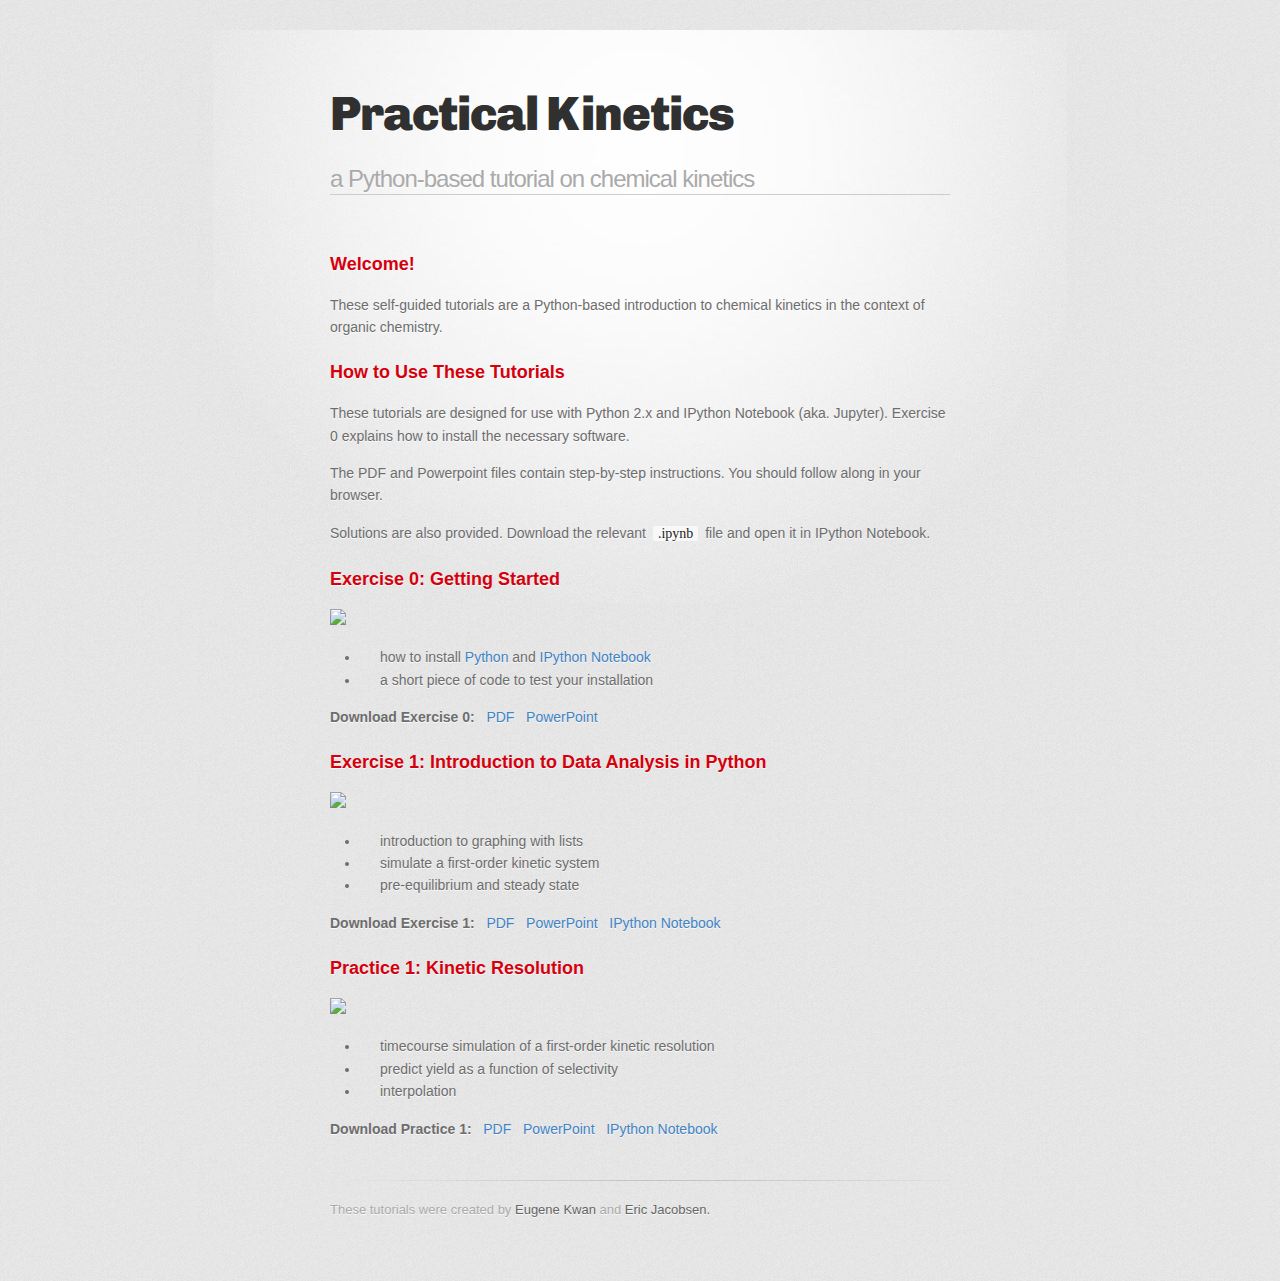
==== index.html @ 6663be4f "added practice 1" ====
<!DOCTYPE html>
<html>
  <head>
    <meta charset='utf-8'>
    <meta http-equiv="X-UA-Compatible" content="chrome=1">
    <link href='https://fonts.googleapis.com/css?family=Chivo:900' rel='stylesheet' type='text/css'>
    <link rel="stylesheet" type="text/css" href="stylesheets/stylesheet.css" media="screen">
    <link rel="stylesheet" type="text/css" href="stylesheets/github-dark.css" media="screen">
    <link rel="stylesheet" type="text/css" href="stylesheets/print.css" media="print">
    <link rel="stylesheet" type="text/css" href="stylesheets/markdown.css">
    <!--[if lt IE 9]>
    <script src="//html5shiv.googlecode.com/svn/trunk/html5.js"></script>
    <![endif]-->
    <title>Practical Kinetics</title>
  </head>

  <body>
    <div id="container">
      <div class="inner">

        <header>
          <h1>Practical Kinetics</h1>
          <h2>a Python-based tutorial on chemical kinetics</h2>
        </header>
        <section id="main_content">


<h3 id="toc_0">Welcome!</h3>

<p>These self-guided tutorials are a Python-based introduction to chemical kinetics in the context of organic chemistry.</p>

<h3 id="toc_1">How to Use These Tutorials</h3>

<p>These tutorials are designed for use with Python 2.x and IPython Notebook (aka. Jupyter). Exercise 0 explains how to install the necessary software.</p>

<p>The PDF and Powerpoint files contain step-by-step instructions.  You should follow along in your browser.</p>

<p>Solutions are also provided.  Download the relevant <code>.ipynb</code> file and open it in IPython Notebook.</p>

<h3 id="toc_2">Exercise 0: Getting Started</h3>

<p><img src="http://ekwan.github.io/practical_kinetics/exercise%200/Exercise%200.png" height=150px></p>

<ul>
<li>how to install <a href="http://www.python.org">Python</a> and <a href="http://ipython.org/notebook.html">IPython Notebook</a></li>
<li>a short piece of code to test your installation</li>
</ul>

<p><strong>Download Exercise 0:</strong> &nbsp; <a href="http://ekwan.github.io/practical_kinetics/exercise%200/Exercise%200.pdf">PDF</a> &nbsp; <a href="http://ekwan.github.io/practical_kinetics/exercise%200/Exercise%200.pptx">PowerPoint</a> </p>

<h3 id="toc_3">Exercise 1: Introduction to Data Analysis in Python</h3>

<p><img src="http://ekwan.github.io/practical_kinetics/exercise%201/Exercise%201.png" height=150px></p>

<ul>
<li>introduction to graphing with lists</li>
<li>simulate a first-order kinetic system</li>
<li>pre-equilibrium and steady state</li>
</ul>

<p><strong>Download Exercise 1:</strong> &nbsp; <a href="http://ekwan.github.io/practical_kinetics/exercise%201/Exercise%201.pdf">PDF</a> &nbsp; <a href="http://ekwan.github.io/practical_kinetics/exercise%201/Exercise%201.pptx">PowerPoint</a> &nbsp; <a href="http://ekwan.github.io/practical_kinetics/exercise%201/Exercise%201.ipynb">IPython Notebook</a></p>

<h3 id="toc_4">Practice 1: Kinetic Resolution</h3>

<p><img src="http://ekwan.github.io/practical_kinetics/exercise%201/practice%201.png" height=150px></p>

<ul>
<li>timecourse simulation of a first-order kinetic resolution</li>
<li>predict yield as a function of selectivity</li>
<li>interpolation</li>
</ul>

<p><strong>Download Practice 1:</strong> &nbsp; <a href="http://ekwan.github.io/practical_kinetics/practice%201/practice%201.pdf">PDF</a> &nbsp; <a href="http://ekwan.github.io/practical_kinetics/exercise%201/practice%201.pptx">PowerPoint</a> &nbsp; <a href="http://ekwan.github.io/practical_kinetics/practice%201/Practice%201.ipynb">IPython Notebook</a></p>






        <footer>
          These tutorials were created by <a href="http://people.fas.harvard.edu/~ekwan">Eugene Kwan</a> and
          <a href="http://people.fas.harvard.edu/~minotti">Eric Jacobsen.</a><br>
        </footer>

      </div>
    </div>
  </body>
</html>
---- stylesheets/stylesheet.css ----
/* http://meyerweb.com/eric/tools/css/reset/
   v2.0 | 20110126
   License: none (public domain)
*/
html, body, div, span, applet, object, iframe,
h1, h2, h3, h4, h5, h6, p, blockquote, pre,
a, abbr, acronym, address, big, cite, code,
del, dfn, em, img, ins, kbd, q, s, samp,
small, strike, strong, sub, sup, tt, var,
b, u, i, center,
dl, dt, dd, ol, ul, li,
fieldset, form, label, legend,
table, caption, tbody, tfoot, thead, tr, th, td,
article, aside, canvas, details, embed,
figure, figcaption, footer, header, hgroup,
menu, nav, output, ruby, section, summary,
time, mark, audio, video {
	padding: 0;
	margin: 0;
	font: inherit;
	font-size: 100%;
	vertical-align: baseline;
	border: 0;
}
/* HTML5 display-role reset for older browsers */
article, aside, details, figcaption, figure,
footer, header, hgroup, menu, nav, section {
	display: block;
}
body {
	line-height: 1;
}
ol, ul {
	list-style: none;
}
blockquote, q {
	quotes: none;
}
blockquote:before, blockquote:after,
q:before, q:after {
	content: '';
	content: none;
}
table {
	border-spacing: 0;
	border-collapse: collapse;
}

/* LAYOUT STYLES */
body {
  font-family: 'Helvetica Neue', Helvetica, Arial, serif;
  font-size: 1em;
  line-height: 1.5;
  color: #6d6d6d;
  text-shadow: 0 1px 0 rgba(255, 255, 255, 0.8);
  background: #e7e7e7 url(../images/body-bg.png) 0 0 repeat;
}

a {
  color: #d5000d;
}
a:hover {
  color: #c5000c;
}

header {
  padding-top: 35px;
  padding-bottom: 25px;
}

header h1 {
  font-family: 'Chivo', 'Helvetica Neue', Helvetica, Arial, serif;
  font-size: 48px; font-weight: 900;
  line-height: 1.2;
  color: #303030;
  letter-spacing: -1px;
}

header h2 {
  font-size: 24px;
  font-weight: normal;
  line-height: 1.3;
  color: #aaa;
  letter-spacing: -1px;
}

#container {
  min-height: 595px;
  background: transparent url(../images/highlight-bg.jpg) 50% 0 no-repeat;
}

.inner {
  width: 620px;
  margin: 0 auto;
}

#container .inner img {
  max-width: 100%;
}

#downloads {
  margin-bottom: 40px;
}

a.button {
  display: block;
  float: left;
  width: 179px;
  padding: 12px 8px 12px 8px;
  margin-right: 14px;
  font-size: 15px;
  font-weight: bold;
  line-height: 25px;
  color: #303030;
  background: #fdfdfd; /* Old browsers */
  background: -moz-linear-gradient(top,  #fdfdfd 0%, #f2f2f2 100%); /* FF3.6+ */
  background: -webkit-gradient(linear, left top, left bottom, color-stop(0%,#fdfdfd), color-stop(100%,#f2f2f2)); /* Chrome,Safari4+ */
  background: -webkit-linear-gradient(top,  #fdfdfd 0%,#f2f2f2 100%); /* Chrome10+,Safari5.1+ */
  background: -o-linear-gradient(top,  #fdfdfd 0%,#f2f2f2 100%); /* Opera 11.10+ */
  background: -ms-linear-gradient(top,  #fdfdfd 0%,#f2f2f2 100%); /* IE10+ */
  background: linear-gradient(top,  #fdfdfd 0%,#f2f2f2 100%); /* W3C */
  filter: progid:DXImageTransform.Microsoft.gradient( startColorstr='#fdfdfd', endColorstr='#f2f2f2',GradientType=0 ); /* IE6-9 */
  border-top: solid 1px #cbcbcb;
  border-right: solid 1px #b7b7b7;
  border-bottom: solid 1px #b3b3b3;
  border-left: solid 1px #b7b7b7;
  border-radius: 30px;
  -webkit-box-shadow: 10px 10px 5px #888;
  -moz-box-shadow: 10px 10px 5px #888;
  box-shadow: 0px 1px 5px #e8e8e8;
  -moz-border-radius: 30px;
  -webkit-border-radius: 30px;
}
a.button:hover {
  background: #fafafa; /* Old browsers */
  background: -moz-linear-gradient(top,  #fdfdfd 0%, #f6f6f6 100%); /* FF3.6+ */
  background: -webkit-gradient(linear, left top, left bottom, color-stop(0%,#fdfdfd), color-stop(100%,#f6f6f6)); /* Chrome,Safari4+ */
  background: -webkit-linear-gradient(top,  #fdfdfd 0%,#f6f6f6 100%); /* Chrome10+,Safari5.1+ */
  background: -o-linear-gradient(top,  #fdfdfd 0%,#f6f6f6 100%); /* Opera 11.10+ */
  background: -ms-linear-gradient(top,  #fdfdfd 0%,#f6f6f6 100%); /* IE10+ */
  background: linear-gradient(top,  #fdfdfd 0%,#f6f6f6, 100%); /* W3C */
  filter: progid:DXImageTransform.Microsoft.gradient( startColorstr='#fdfdfd', endColorstr='#f6f6f6',GradientType=0 ); /* IE6-9 */
  border-top: solid 1px #b7b7b7;
  border-right: solid 1px #b3b3b3;
  border-bottom: solid 1px #b3b3b3;
  border-left: solid 1px #b3b3b3;
}

a.button span {
  display: block;
  height: 23px;
  padding-left: 50px;
}

#download-zip span {
  background: transparent url(../images/zip-icon.png) 12px 50% no-repeat;
}
#download-tar-gz span {
  background: transparent url(../images/tar-gz-icon.png) 12px 50% no-repeat;
}
#view-on-github span {
  background: transparent url(../images/octocat-icon.png) 12px 50% no-repeat;
}
#view-on-github {
  margin-right: 0;
}

code, pre {
  margin-bottom: 30px;
  font-family: Monaco, "Bitstream Vera Sans Mono", "Lucida Console", Terminal;
  font-size: 14px;
  color: #222;
}

code {
  padding: 0 3px;
  background-color: #f2f2f2;
  border: solid 1px #ddd;
}

pre {
  padding: 20px;
  overflow: auto;
  color: #f2f2f2;
  text-shadow: none;
  background: #303030;
}
pre code {
  padding: 0;
  color: #f2f2f2;
  background-color: #303030;
  border: none;
}

ul, ol, dl {
  margin-bottom: 20px;
}


/* COMMON STYLES */

hr {
  height: 1px;
  padding-bottom: 1em;
  margin-top: 1em;
  line-height: 1px;
  background: transparent url('../images/hr.png') 50% 0 no-repeat;
  border: none;
}

strong {
  font-weight: bold;
}

em {
  font-style: italic;
}

table {
  width: 100%;
  border: 1px solid #ebebeb;
}

th {
  font-weight: 500;
}

td {
  font-weight: 300;
  text-align: center;
  border: 1px solid #ebebeb;
}

form {
  padding: 20px;
  background: #f2f2f2;

}


/* GENERAL ELEMENT TYPE STYLES */

h1 {
  font-size: 32px;
}

h2 {
  margin-bottom: 8px;
  font-size: 22px;
  font-weight: bold;
  color: #303030;
}

h3 {
  margin-bottom: 8px;
  font-size: 18px;
  font-weight: bold;
  color: #d5000d;
}

h4 {
  font-size: 16px;
  font-weight: bold;
  color: #303030;
}

h5 {
  font-size: 1em;
  color: #303030;
}

h6 {
  font-size: .8em;
  color: #303030;
}

p {
  margin-bottom: 20px;
  font-weight: 300;
}

a {
  text-decoration: none;
}

p a {
  font-weight: 400;
}

blockquote {
  padding: 0 0 0 30px;
  margin-bottom: 20px;
  font-size: 1.6em;
  border-left: 10px solid #e9e9e9;
}

ul li {
  list-style-position: inside;
  list-style: disc;
  padding-left: 20px;
}

ol li {
  list-style-position: inside;
  list-style: decimal;
  padding-left: 3px;
}

dl dt {
  color: #303030;
}

footer {
  padding-top: 20px;
  padding-bottom: 30px;
  margin-top: 40px;
  font-size: 13px;
  color: #aaa;
  background: transparent url('../images/hr.png') 0 0 no-repeat;
}

footer a {
  color: #666;
}
footer a:hover {
  color: #444;
}

/* MISC */
.clearfix:after {
  display: block;
  height: 0;
  clear: both;
  visibility: hidden;
  content: '.';
}

.clearfix {display: inline-block;}
* html .clearfix {height: 1%;}
.clearfix {display: block;}

/* #Media Queries
================================================== */

/* Smaller than standard 960 (devices and browsers) */
@media only screen and (max-width: 959px) { }

/* Tablet Portrait size to standard 960 (devices and browsers) */
@media only screen and (min-width: 768px) and (max-width: 959px) { }

/* All Mobile Sizes (devices and browser) */
@media only screen and (max-width: 767px) {
  header {
    padding-top: 10px;
    padding-bottom: 10px;
  }
  #downloads {
    margin-bottom: 25px;
  }
  #download-zip, #download-tar-gz {
    display: none;
  }
  .inner {
    width: 94%;
    margin: 0 auto;
  }
}

/* Mobile Landscape Size to Tablet Portrait (devices and browsers) */
@media only screen and (min-width: 480px) and (max-width: 767px) { }

/* Mobile Portrait Size to Mobile Landscape Size (devices and browsers) */
@media only screen and (max-width: 479px) { }
---- stylesheets/github-dark.css ----
/*
   Copyright 2014 GitHub Inc.

   Licensed under the Apache License, Version 2.0 (the "License");
   you may not use this file except in compliance with the License.
   You may obtain a copy of the License at

       http://www.apache.org/licenses/LICENSE-2.0

   Unless required by applicable law or agreed to in writing, software
   distributed under the License is distributed on an "AS IS" BASIS,
   WITHOUT WARRANTIES OR CONDITIONS OF ANY KIND, either express or implied.
   See the License for the specific language governing permissions and
   limitations under the License.

*/

.pl-c /* comment */ {
  color: #969896;
}

.pl-c1      /* constant, markup.raw, meta.diff.header, meta.module-reference, meta.property-name, support, support.constant, support.variable, variable.other.constant */,
.pl-s .pl-v /* string variable */ {
  color: #0099cd;
}

.pl-e  /* entity */,
.pl-en /* entity.name */ {
  color: #9774cb;
}

.pl-s .pl-s1 /* string source */,
.pl-smi      /* storage.modifier.import, storage.modifier.package, storage.type.java, variable.other, variable.parameter.function */ {
  color: #ddd;
}

.pl-ent /* entity.name.tag */ {
  color: #7bcc72;
}

.pl-k /* keyword, storage, storage.type */ {
  color: #cc2372;
}

.pl-pds              /* punctuation.definition.string, string.regexp.character-class */,
.pl-s                /* string */,
.pl-s .pl-pse .pl-s1 /* string punctuation.section.embedded source */,
.pl-sr               /* string.regexp */,
.pl-sr .pl-cce       /* string.regexp constant.character.escape */,
.pl-sr .pl-sra       /* string.regexp string.regexp.arbitrary-repitition */,
.pl-sr .pl-sre       /* string.regexp source.ruby.embedded */ {
  color: #3c66e2;
}

.pl-v /* variable */ {
  color: #fb8764;
}

.pl-id /* invalid.deprecated */ {
  color: #e63525;
}

.pl-ii /* invalid.illegal */ {
  background-color: #e63525;
  color: #f8f8f8;
}

.pl-sr .pl-cce /* string.regexp constant.character.escape */ {
  color: #7bcc72;
  font-weight: bold;
}

.pl-ml /* markup.list */ {
  color: #c26b2b;
}

.pl-mh        /* markup.heading */,
.pl-mh .pl-en /* markup.heading entity.name */,
.pl-ms        /* meta.separator */ {
  color: #264ec5;
  font-weight: bold;
}

.pl-mq /* markup.quote */ {
  color: #00acac;
}

.pl-mi /* markup.italic */ {
  color: #ddd;
  font-style: italic;
}

.pl-mb /* markup.bold */ {
  color: #ddd;
  font-weight: bold;
}

.pl-md /* markup.deleted, meta.diff.header.from-file */ {
  background-color: #ffecec;
  color: #bd2c00;
}

.pl-mi1 /* markup.inserted, meta.diff.header.to-file */ {
  background-color: #eaffea;
  color: #55a532;
}

.pl-mdr /* meta.diff.range */ {
  color: #9774cb;
  font-weight: bold;
}

.pl-mo /* meta.output */ {
  color: #264ec5;
}
---- stylesheets/print.css ----
html, body, div, span, applet, object, iframe,
h1, h2, h3, h4, h5, h6, p, blockquote, pre,
a, abbr, acronym, address, big, cite, code,
del, dfn, em, img, ins, kbd, q, s, samp,
small, strike, strong, sub, sup, tt, var,
b, u, i, center,
dl, dt, dd, ol, ul, li,
fieldset, form, label, legend,
table, caption, tbody, tfoot, thead, tr, th, td,
article, aside, canvas, details, embed,
figure, figcaption, footer, header, hgroup,
menu, nav, output, ruby, section, summary,
time, mark, audio, video {
  padding: 0;
  margin: 0;
  font: inherit;
  font-size: 100%;
  vertical-align: baseline;
  border: 0;
}
/* HTML5 display-role reset for older browsers */
article, aside, details, figcaption, figure,
footer, header, hgroup, menu, nav, section {
  display: block;
}
body {
  line-height: 1;
}
ol, ul {
  list-style: none;
}
blockquote, q {
  quotes: none;
}
blockquote:before, blockquote:after,
q:before, q:after {
  content: '';
  content: none;
}
table {
  border-spacing: 0;
  border-collapse: collapse;
}
body {
  font-family: 'Helvetica Neue', Helvetica, Arial, serif;
  font-size: 13px;
  line-height: 1.5;
  color: #000;
}

a {
  font-weight: bold;
  color: #d5000d;
}

header {
  padding-top: 35px;
  padding-bottom: 10px;
}

header h1 {
  font-size: 48px;
  font-weight: bold;
  line-height: 1.2;
  color: #303030;
  letter-spacing: -1px;
}

header h2 {
  font-size: 24px;
  font-weight: normal;
  line-height: 1.3;
  color: #aaa;
  letter-spacing: -1px;
}
#downloads {
  display: none;
}
#main_content {
  padding-top: 20px;
}

code, pre {
  margin-bottom: 30px;
  font-family: Monaco, "Bitstream Vera Sans Mono", "Lucida Console", Terminal;
  font-size: 12px;
  color: #222;
}

code {
  padding: 0 3px;
}

pre {
  padding: 20px;
  overflow: auto;
  border: solid 1px #ddd;
}
pre code {
  padding: 0;
}

ul, ol, dl {
  margin-bottom: 20px;
}


/* COMMON STYLES */

table {
  width: 100%;
  border: 1px solid #ebebeb;
}

th {
  font-weight: 500;
}

td {
  font-weight: 300;
  text-align: center;
  border: 1px solid #ebebeb;
}

form {
  padding: 20px;
  background: #f2f2f2;

}


/* GENERAL ELEMENT TYPE STYLES */

h1 {
  font-size: 2.8em;
}

h2 {
  margin-bottom: 8px;
  font-size: 22px;
  font-weight: bold;
  color: #303030;
}

h3 {
  margin-bottom: 8px;
  font-size: 18px;
  font-weight: bold;
  color: #d5000d;
}

h4 {
  font-size: 16px;
  font-weight: bold;
  color: #303030;
}

h5 {
  font-size: 1em;
  color: #303030;
}

h6 {
  font-size: .8em;
  color: #303030;
}

p {
  margin-bottom: 20px;
  font-weight: 300;
}

a {
  text-decoration: none;
}

p a {
  font-weight: 400;
}

blockquote {
  padding: 0 0 0 30px;
  margin-bottom: 20px;
  font-size: 1.6em;
  border-left: 10px solid #e9e9e9;
}

ul li {
  list-style-position: inside;
  list-style: disc;
  padding-left: 20px;
}

ol li {
  list-style-position: inside;
  list-style: decimal;
  padding-left: 3px;
}

dl dd {
  font-style: italic;
  font-weight: 100;
}

footer {
  padding-top: 20px;
  padding-bottom: 30px;
  margin-top: 40px;
  font-size: 13px;
  color: #aaa;
}

footer a {
  color: #666;
}

/* MISC */
.clearfix:after {
  display: block;
  height: 0;
  clear: both;
  visibility: hidden;
  content: '.';
}

.clearfix {display: inline-block;}
* html .clearfix {height: 1%;}
.clearfix {display: block;}
---- stylesheets/markdown.css ----
body {
  font-family: Helvetica, arial, sans-serif;
  font-size: 14px;
  line-height: 1.6;
  padding-top: 10px;
  padding-bottom: 10px;
  background-color: white;
  padding: 30px; }

body > *:first-child {
  margin-top: 0 !important; }
body > *:last-child {
  margin-bottom: 0 !important; }

a {
  color: #4183C4; }
a.absent {
  color: #cc0000; }
a.anchor {
  display: block;
  padding-left: 30px;
  margin-left: -30px;
  cursor: pointer;
  position: absolute;
  top: 0;
  left: 0;
  bottom: 0; }

h1, h2, h3, h4, h5, h6 {
  margin: 20px 0 10px;
  padding: 0;
  font-weight: bold;
  -webkit-font-smoothing: antialiased;
  cursor: text;
  position: relative; }

h1:hover a.anchor, h2:hover a.anchor, h3:hover a.anchor, h4:hover a.anchor, h5:hover a.anchor, h6:hover a.anchor {
  background: url([data-uri]) no-repeat 10px center;
  text-decoration: none; }

h1 tt, h1 code {
  font-size: inherit; }

h2 tt, h2 code {
  font-size: inherit; }

h3 tt, h3 code {
  font-size: inherit; }

h4 tt, h4 code {
  font-size: inherit; }

h5 tt, h5 code {
  font-size: inherit; }

h6 tt, h6 code {
  font-size: inherit; }

h1 {
  font-size: 28px;
  color: black; }

h2 {
  font-size: 24px;
  border-bottom: 1px solid #cccccc;
  color: black; }

h3 {
  font-size: 18px; }

h4 {
  font-size: 16px; }

h5 {
  font-size: 14px; }

h6 {
  color: #777777;
  font-size: 14px; }

p, blockquote, ul, ol, dl, li, table, pre {
  margin: 15px 0; }

hr {
  background: transparent url([data-uri]) repeat-x 0 0;
  border: 0 none;
  color: #cccccc;
  height: 4px;
  padding: 0;
}

body > h2:first-child {
  margin-top: 0;
  padding-top: 0; }
body > h1:first-child {
  margin-top: 0;
  padding-top: 0; }
  body > h1:first-child + h2 {
    margin-top: 0;
    padding-top: 0; }
body > h3:first-child, body > h4:first-child, body > h5:first-child, body > h6:first-child {
  margin-top: 0;
  padding-top: 0; }

a:first-child h1, a:first-child h2, a:first-child h3, a:first-child h4, a:first-child h5, a:first-child h6 {
  margin-top: 0;
  padding-top: 0; }

h1 p, h2 p, h3 p, h4 p, h5 p, h6 p {
  margin-top: 0; }

li p.first {
  display: inline-block; }
li {
  margin: 0; }
ul, ol {
  padding-left: 30px; }

ul :first-child, ol :first-child {
  margin-top: 0; }

dl {
  padding: 0; }
  dl dt {
    font-size: 14px;
    font-weight: bold;
    font-style: italic;
    padding: 0;
    margin: 15px 0 5px; }
    dl dt:first-child {
      padding: 0; }
    dl dt > :first-child {
      margin-top: 0; }
    dl dt > :last-child {
      margin-bottom: 0; }
  dl dd {
    margin: 0 0 15px;
    padding: 0 15px; }
    dl dd > :first-child {
      margin-top: 0; }
    dl dd > :last-child {
      margin-bottom: 0; }

blockquote {
  border-left: 4px solid #dddddd;
  padding: 0 15px;
  color: #777777; }
  blockquote > :first-child {
    margin-top: 0; }
  blockquote > :last-child {
    margin-bottom: 0; }

table {
  padding: 0;border-collapse: collapse; }
  table tr {
    border-top: 1px solid #cccccc;
    background-color: white;
    margin: 0;
    padding: 0; }
    table tr:nth-child(2n) {
      background-color: #f8f8f8; }
    table tr th {
      font-weight: bold;
      border: 1px solid #cccccc;
      margin: 0;
      padding: 6px 13px; }
    table tr td {
      border: 1px solid #cccccc;
      margin: 0;
      padding: 6px 13px; }
    table tr th :first-child, table tr td :first-child {
      margin-top: 0; }
    table tr th :last-child, table tr td :last-child {
      margin-bottom: 0; }

img {
  max-width: 100%; }

span.frame {
  display: block;
  overflow: hidden; }
  span.frame > span {
    border: 1px solid #dddddd;
    display: block;
    float: left;
    overflow: hidden;
    margin: 13px 0 0;
    padding: 7px;
    width: auto; }
  span.frame span img {
    display: block;
    float: left; }
  span.frame span span {
    clear: both;
    color: #333333;
    display: block;
    padding: 5px 0 0; }
span.align-center {
  display: block;
  overflow: hidden;
  clear: both; }
  span.align-center > span {
    display: block;
    overflow: hidden;
    margin: 13px auto 0;
    text-align: center; }
  span.align-center span img {
    margin: 0 auto;
    text-align: center; }
span.align-right {
  display: block;
  overflow: hidden;
  clear: both; }
  span.align-right > span {
    display: block;
    overflow: hidden;
    margin: 13px 0 0;
    text-align: right; }
  span.align-right span img {
    margin: 0;
    text-align: right; }
span.float-left {
  display: block;
  margin-right: 13px;
  overflow: hidden;
  float: left; }
  span.float-left span {
    margin: 13px 0 0; }
span.float-right {
  display: block;
  margin-left: 13px;
  overflow: hidden;
  float: right; }
  span.float-right > span {
    display: block;
    overflow: hidden;
    margin: 13px auto 0;
    text-align: right; }

code, tt {
  margin: 0 2px;
  padding: 0 5px;
  white-space: nowrap;
  border: 1px solid #eaeaea;
  background-color: #f8f8f8;
  border-radius: 3px; }

pre code {
  margin: 0;
  padding: 0;
  white-space: pre;
  border: none;
  background: transparent; }

.highlight pre {
  background-color: #f8f8f8;
  border: 1px solid #cccccc;
  font-size: 13px;
  line-height: 19px;
  overflow: auto;
  padding: 6px 10px;
  border-radius: 3px; }

pre {
  background-color: #f8f8f8;
  border: 1px solid #cccccc;
  font-size: 13px;
  line-height: 19px;
  overflow: auto;
  padding: 6px 10px;
  border-radius: 3px; }
  pre code, pre tt {
    background-color: transparent;
    border: none; }

sup {
    font-size: 0.83em;
    vertical-align: super;
    line-height: 0;
}
* {
	-webkit-print-color-adjust: exact;
}
@media screen and (min-width: 914px) {
    body {
        width: 854px;
        margin:0 auto;
    }
}
@media print {
	table, pre {
		page-break-inside: avoid;
	}
	pre {
		word-wrap: break-word;
	}
}
</style>
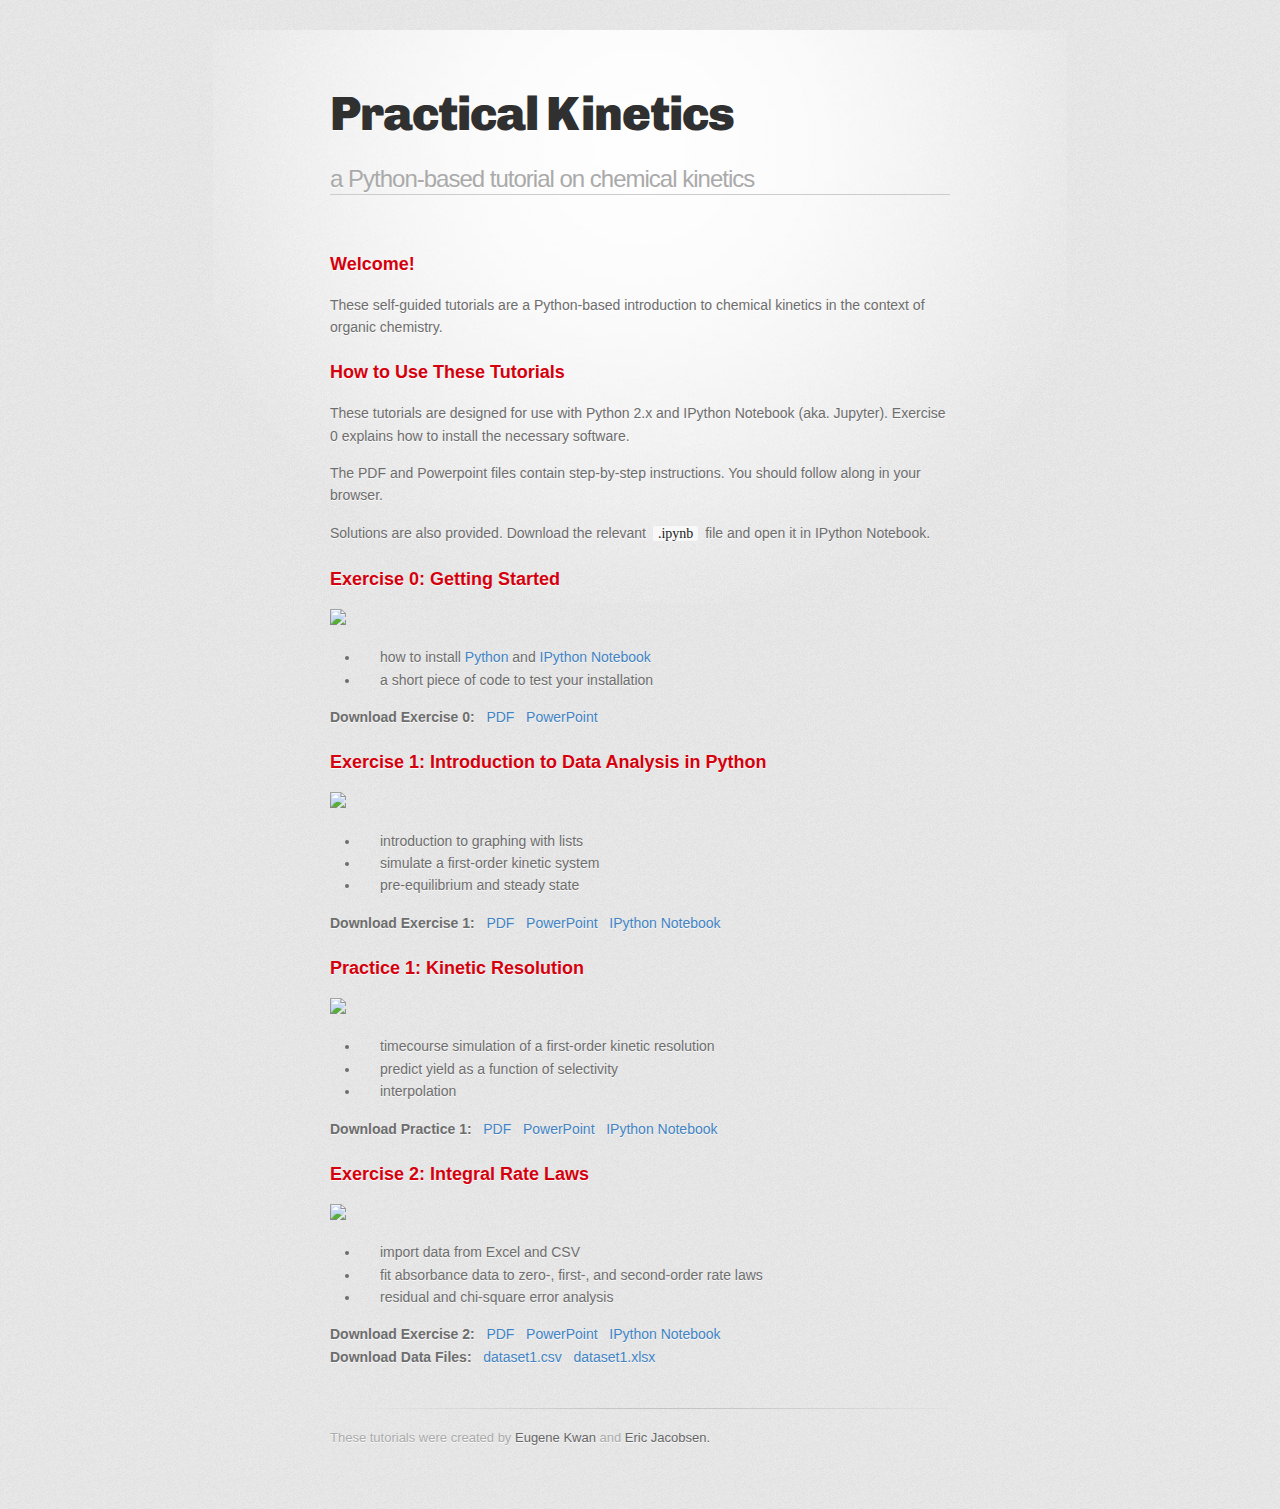
==== commit 86824fb2: "exercise 2" ====
--- a/index.html
+++ b/index.html
@@ -62,7 +62,7 @@
 
 <h3 id="toc_4">Practice 1: Kinetic Resolution</h3>
 
-<p><img src="http://ekwan.github.io/practical_kinetics/exercise%201/practice%201.png" height=150px></p>
+<p><img src="http://ekwan.github.io/practical_kinetics/practice%201/practice%201.png" height=150px></p>
 
 <ul>
 <li>timecourse simulation of a first-order kinetic resolution</li>
@@ -70,7 +70,20 @@
 <li>interpolation</li>
 </ul>
 
-<p><strong>Download Practice 1:</strong> &nbsp; <a href="http://ekwan.github.io/practical_kinetics/practice%201/practice%201.pdf">PDF</a> &nbsp; <a href="http://ekwan.github.io/practical_kinetics/exercise%201/practice%201.pptx">PowerPoint</a> &nbsp; <a href="http://ekwan.github.io/practical_kinetics/practice%201/Practice%201.ipynb">IPython Notebook</a></p>
+<p><strong>Download Practice 1:</strong> &nbsp; <a href="http://ekwan.github.io/practical_kinetics/practice%201/practice%201.pdf">PDF</a> &nbsp; <a href="http://ekwan.github.io/practical_kinetics/practice%201/practice%201.pptx">PowerPoint</a> &nbsp; <a href="http://ekwan.github.io/practical_kinetics/practice%201/practice%201.ipynb">IPython Notebook</a></p>
+
+<h3 id="toc_5">Exercise 2: Integral Rate Laws</h3>
+
+<p><img src="http://ekwan.github.io/practical_kinetics/exercise%201/Exercise%202.png" height=150px></p>
+
+<ul>
+<li>import data from Excel and CSV</li>
+<li>fit absorbance data to zero-, first-, and second-order rate laws</li>
+<li>residual and chi-square error analysis</li>
+</ul>
+
+<p><strong>Download Exercise 2:</strong> &nbsp; <a href="http://ekwan.github.io/practical_kinetics/exercise%202/Exercise%202.pdf">PDF</a> &nbsp; <a href="http://ekwan.github.io/practical_kinetics/exercise%202/Exercise%202.pptx">PowerPoint</a> &nbsp; <a href="http://ekwan.github.io/practical_kinetics/exercise%202/Exercise%202.ipynb">IPython Notebook</a><br/>
+<strong>Download Data Files:</strong> &nbsp; <a href="http://ekwan.github.io/practical_kinetics/exercise%202/dataset1.csv">dataset1.csv</a> &nbsp; <a href="http://ekwan.github.io/practical_kinetics/exercise%202/dataset1.xlsx">dataset1.xlsx</a> </p>
 
 
 
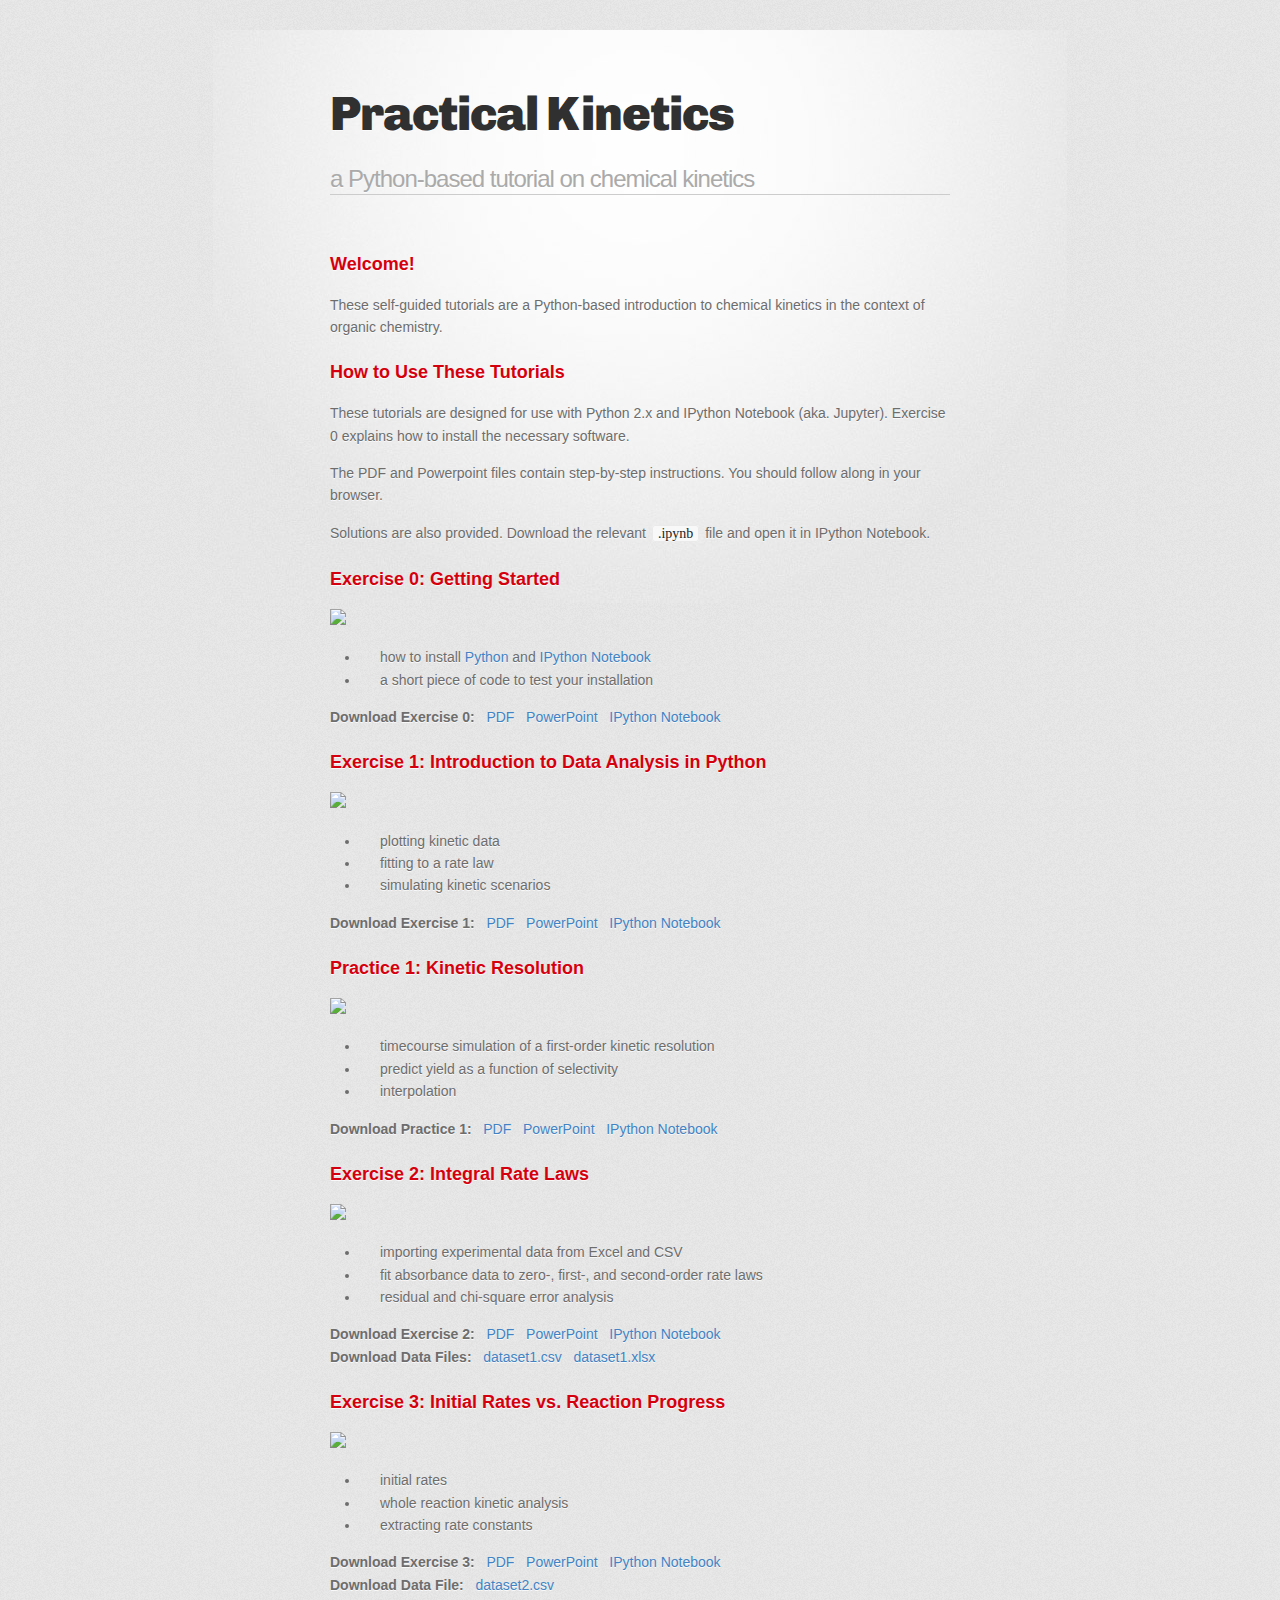
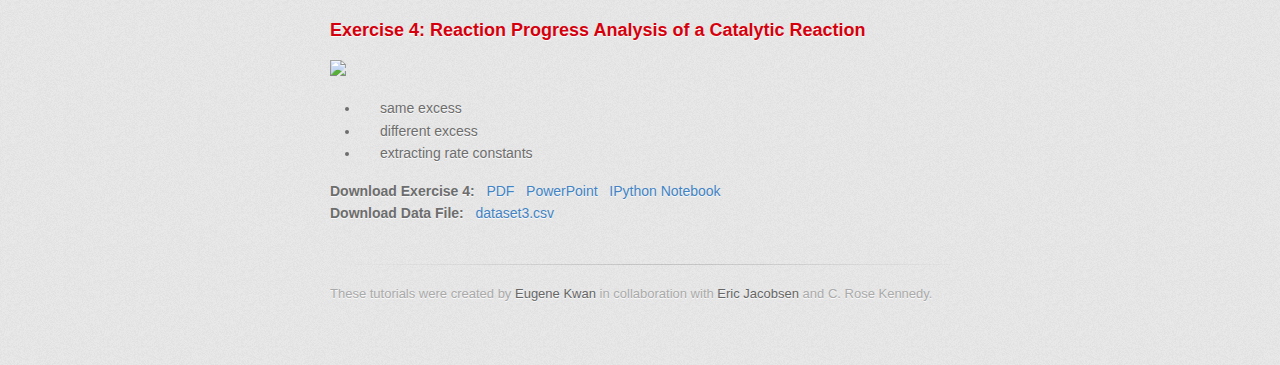
==== commit 2d260547: "added exercises 3 and 4" ====
--- a/index.html
+++ b/index.html
@@ -46,16 +46,16 @@
 <li>a short piece of code to test your installation</li>
 </ul>
 
-<p><strong>Download Exercise 0:</strong> &nbsp; <a href="http://ekwan.github.io/practical_kinetics/exercise%200/Exercise%200.pdf">PDF</a> &nbsp; <a href="http://ekwan.github.io/practical_kinetics/exercise%200/Exercise%200.pptx">PowerPoint</a> </p>
+<p><strong>Download Exercise 0:</strong> &nbsp; <a href="http://ekwan.github.io/practical_kinetics/exercise%200/Exercise%200.pdf">PDF</a> &nbsp; <a href="http://ekwan.github.io/practical_kinetics/exercise%200/Exercise%200.pptx">PowerPoint</a> &nbsp; <a href="http://ekwan.github.io/practical_kinetics/exercise%200/exercise%200.ipynb">IPython Notebook</a></p>
 
 <h3 id="toc_3">Exercise 1: Introduction to Data Analysis in Python</h3>
 
 <p><img src="http://ekwan.github.io/practical_kinetics/exercise%201/Exercise%201.png" height=150px></p>
 
 <ul>
-<li>introduction to graphing with lists</li>
-<li>simulate a first-order kinetic system</li>
-<li>pre-equilibrium and steady state</li>
+<li>plotting kinetic data</li>
+<li>fitting to a rate law</li>
+<li>simulating kinetic scenarios</li>
 </ul>
 
 <p><strong>Download Exercise 1:</strong> &nbsp; <a href="http://ekwan.github.io/practical_kinetics/exercise%201/Exercise%201.pdf">PDF</a> &nbsp; <a href="http://ekwan.github.io/practical_kinetics/exercise%201/Exercise%201.pptx">PowerPoint</a> &nbsp; <a href="http://ekwan.github.io/practical_kinetics/exercise%201/Exercise%201.ipynb">IPython Notebook</a></p>
@@ -74,16 +74,42 @@
 
 <h3 id="toc_5">Exercise 2: Integral Rate Laws</h3>
 
-<p><img src="http://ekwan.github.io/practical_kinetics/exercise%201/Exercise%202.png" height=150px></p>
+<p><img src="http://ekwan.github.io/practical_kinetics/exercise%202/exercise%202.png" height=150px></p>
 
 <ul>
-<li>import data from Excel and CSV</li>
+<li>importing experimental data from Excel and CSV</li>
 <li>fit absorbance data to zero-, first-, and second-order rate laws</li>
 <li>residual and chi-square error analysis</li>
 </ul>
 
-<p><strong>Download Exercise 2:</strong> &nbsp; <a href="http://ekwan.github.io/practical_kinetics/exercise%202/Exercise%202.pdf">PDF</a> &nbsp; <a href="http://ekwan.github.io/practical_kinetics/exercise%202/Exercise%202.pptx">PowerPoint</a> &nbsp; <a href="http://ekwan.github.io/practical_kinetics/exercise%202/Exercise%202.ipynb">IPython Notebook</a><br/>
+<p><strong>Download Exercise 2:</strong> &nbsp; <a href="http://ekwan.github.io/practical_kinetics/exercise%202/exercise%202.pdf">PDF</a> &nbsp; <a href="http://ekwan.github.io/practical_kinetics/exercise%202/exercise%202.pptx">PowerPoint</a> &nbsp; <a href="http://ekwan.github.io/practical_kinetics/exercise%202/exercise%202.ipynb">IPython Notebook</a><br/>
 <strong>Download Data Files:</strong> &nbsp; <a href="http://ekwan.github.io/practical_kinetics/exercise%202/dataset1.csv">dataset1.csv</a> &nbsp; <a href="http://ekwan.github.io/practical_kinetics/exercise%202/dataset1.xlsx">dataset1.xlsx</a> </p>
+
+<h3 id="toc_6">Exercise 3: Initial Rates vs. Reaction Progress</h3>
+
+<p><img src="http://ekwan.github.io/practical_kinetics/exercise%203/exercise%203.png" height=150px></p>
+
+<ul>
+<li>initial rates</li>
+<li>whole reaction kinetic analysis</li>
+<li>extracting rate constants</li>
+</ul>
+
+<p><strong>Download Exercise 3:</strong> &nbsp; <a href="http://ekwan.github.io/practical_kinetics/exercise%203/exercise%203.pdf">PDF</a> &nbsp; <a href="http://ekwan.github.io/practical_kinetics/exercise%203/exercise%203.pptx">PowerPoint</a> &nbsp; <a href="http://ekwan.github.io/practical_kinetics/exercise%203/exercise%203.ipynb">IPython Notebook</a><br/>
+<strong>Download Data File:</strong> &nbsp; <a href="http://ekwan.github.io/practical_kinetics/exercise%202/dataset2.csv">dataset2.csv</a> &nbsp;</p>
+
+<h3 id="toc_7">Exercise 4: Reaction Progress Analysis of a Catalytic Reaction</h3>
+
+<p><img src="http://ekwan.github.io/practical_kinetics/exercise%204/exercise%204.png" height=150px></p>
+
+<ul>
+<li>same excess</li>
+<li>different excess</li>
+<li>extracting rate constants</li>
+</ul>
+
+<p><strong>Download Exercise 4:</strong> &nbsp; <a href="http://ekwan.github.io/practical_kinetics/exercise%204/exercise%204.pdf">PDF</a> &nbsp; <a href="http://ekwan.github.io/practical_kinetics/exercise%204/exercise%204.pptx">PowerPoint</a> &nbsp; <a href="http://ekwan.github.io/practical_kinetics/exercise%204/exercise%204.ipynb">IPython Notebook</a><br/>
+<strong>Download Data File:</strong> &nbsp; <a href="http://ekwan.github.io/practical_kinetics/exercise%202/dataset3.csv">dataset3.csv</a> &nbsp;</p>
 
 
 
@@ -91,8 +117,9 @@
 
 
         <footer>
-          These tutorials were created by <a href="http://people.fas.harvard.edu/~ekwan">Eugene Kwan</a> and
-          <a href="http://people.fas.harvard.edu/~minotti">Eric Jacobsen.</a><br>
+          These tutorials were created by <a href="http://people.fas.harvard.edu/~ekwan">Eugene Kwan</a>
+          in collaboration with <a href="http://people.fas.harvard.edu/~minotti">Eric Jacobsen</a>
+          and C. Rose Kennedy.<br>
         </footer>
 
       </div>
